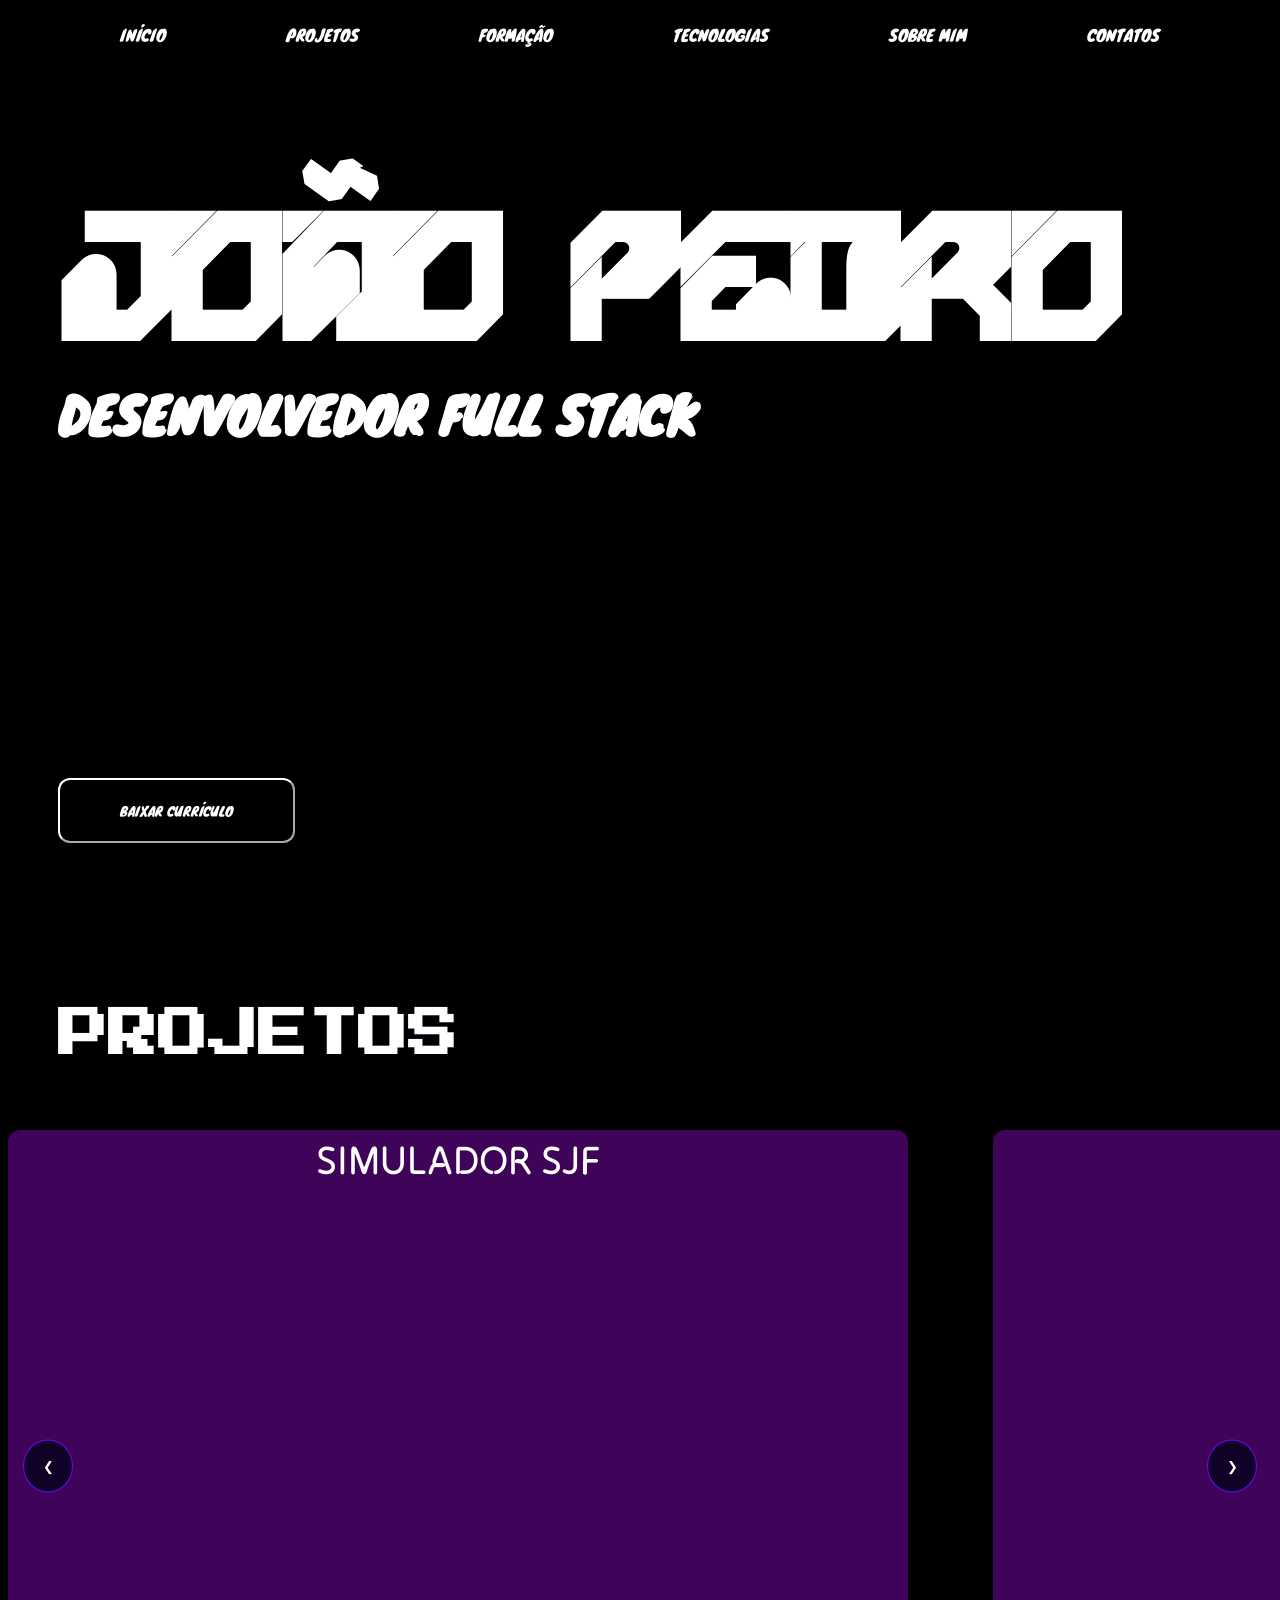
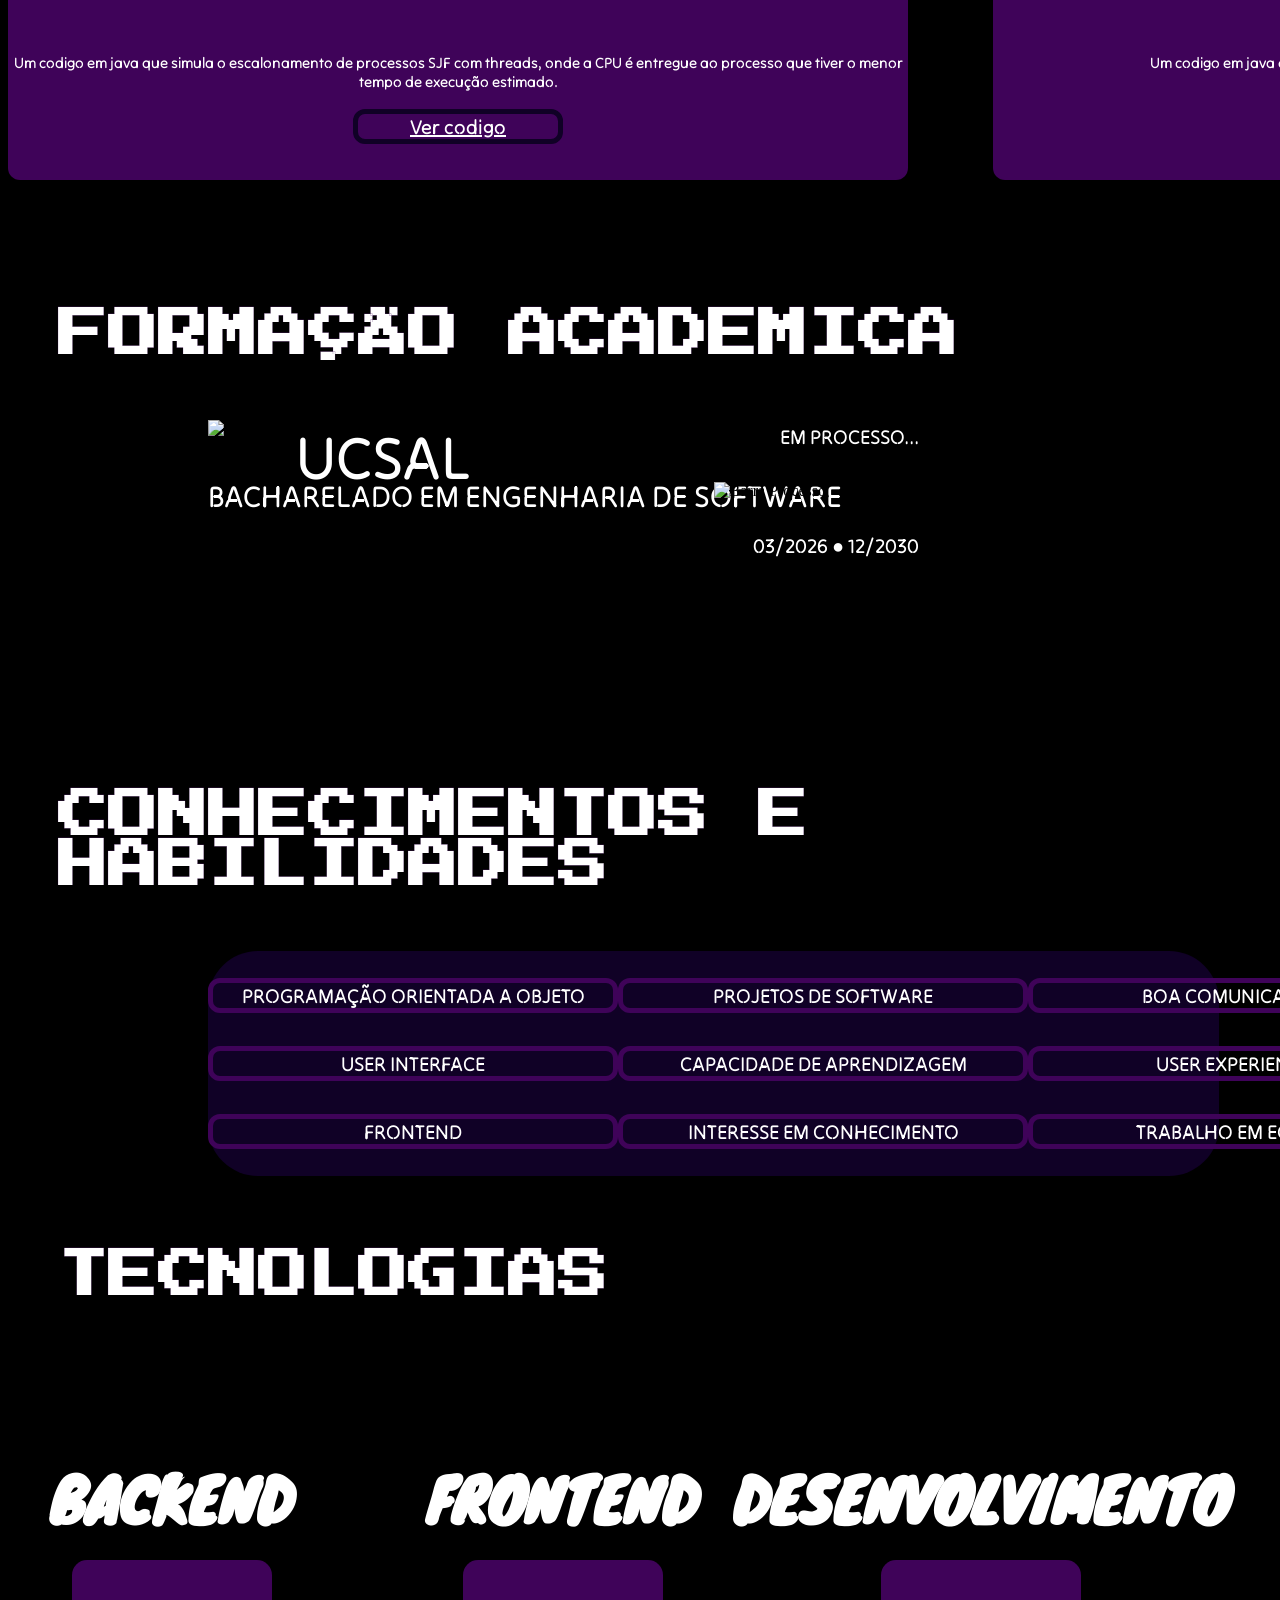
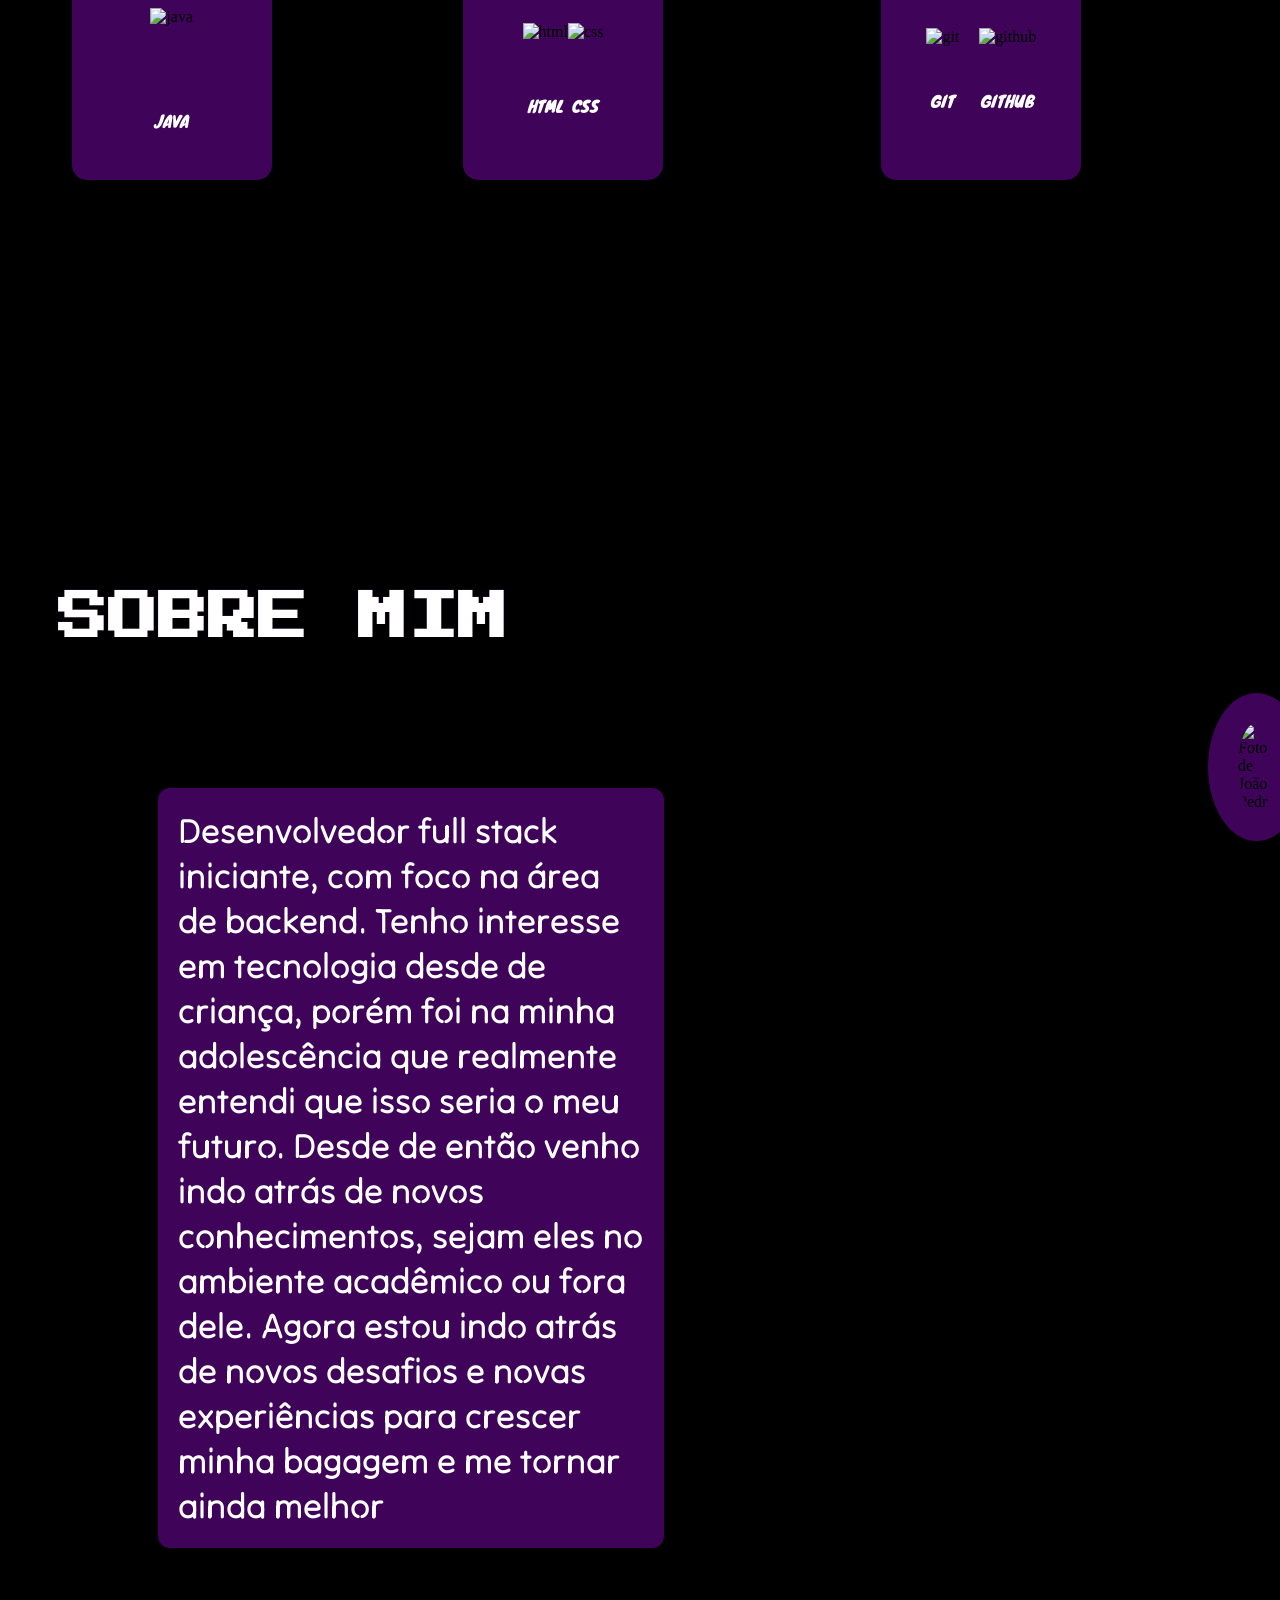
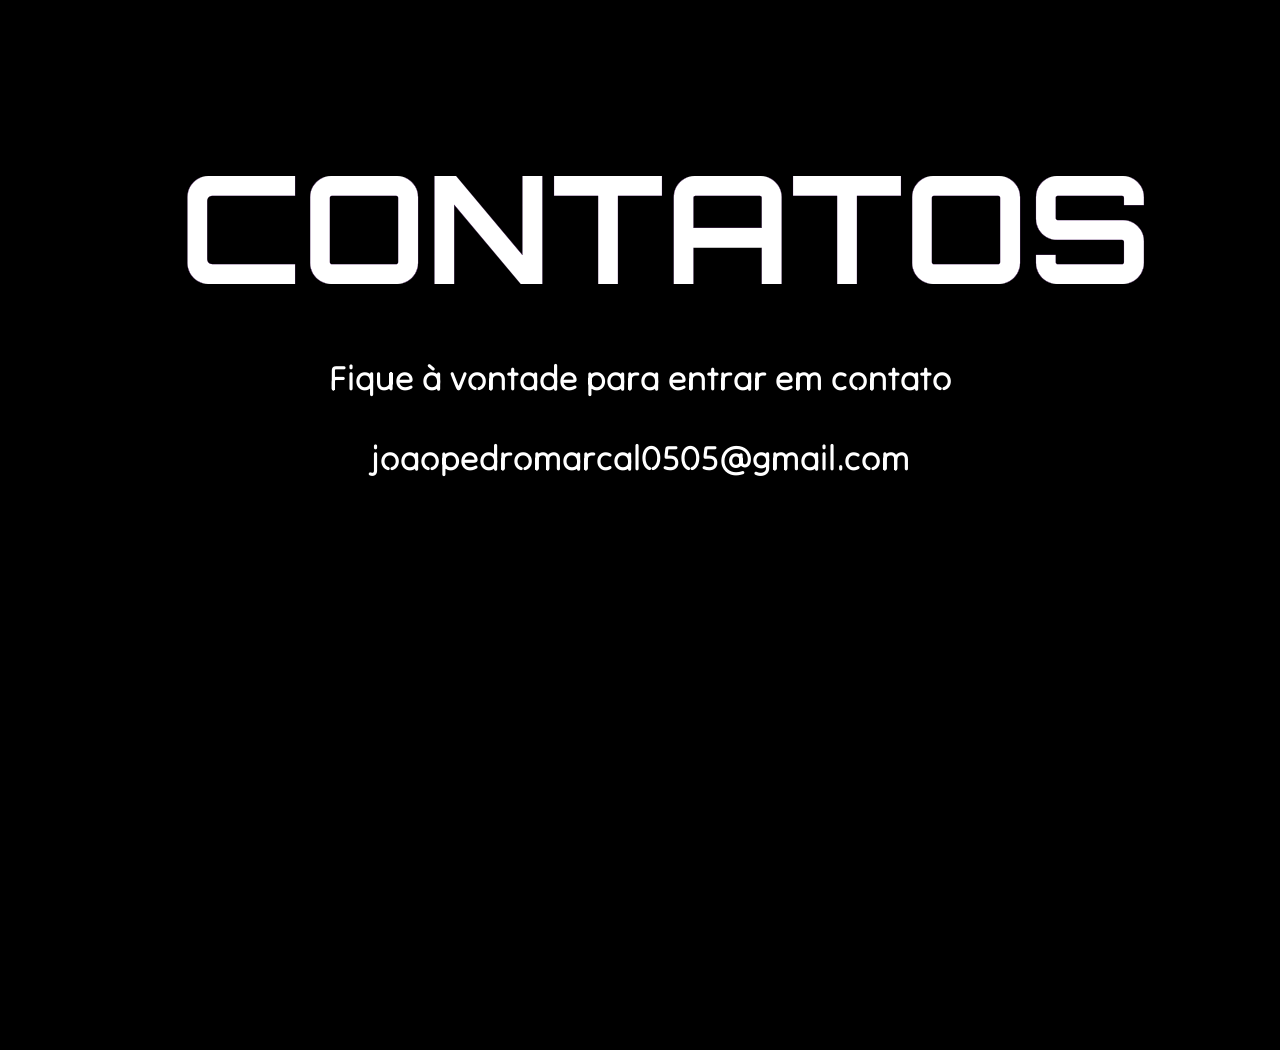
==== MeuPortifolio/index.html @ bd73b1de "Adicionei o portfólio por completo" ====
<!DOCTYPE html>
<html lang="en">
<head>
    <meta charset="UTF-8">
    <meta name="viewport" content="width=device-width, initial-scale=1.0">
    <title>Portifolio</title>
    <link rel="stylesheet" href="sytle.css">
    <link rel="preconnect" href="https://fonts.googleapis.com">
    <link rel="preconnect" href="https://fonts.gstatic.com" crossorigin>
    <link href="https://fonts.googleapis.com/css2?family=Knewave&display=swap" rel="stylesheet">
    <link href="https://fonts.googleapis.com/css2?family=Knewave&family=Orbitron:wght@400..900&display=swap" rel="stylesheet">
    <link href="https://fonts.googleapis.com/css2?family=Press+Start+2P&display=swap" rel="stylesheet">
    <link rel="preconnect" href="https://fonts.googleapis.com">
    <link rel="preconnect" href="https://fonts.googleapis.com">
    <link rel="preconnect" href="https://fonts.gstatic.com" crossorigin>
    <link href="https://fonts.googleapis.com/css2?family=Tilt+Neon&display=swap" rel="stylesheet">
    <script src="script.js"></script>
</head>
<body id="inicio">

    <section class="paginas">
        <section class="inicio" id="pagina">

            <nav>
                <ul>
                    <li><a href="#inicio">INÍCIO</a></li>
                    <li><a href="#projetos">PROJETOS</a></li>
                    <li><a href="#formacao">FORMAÇÃO</a></li>
                    <li><a href="#tecnologia">TECNOLOGIAS</a></li>
                    <li><a href="#sobre">SOBRE MIM</a></li>
                    <li><a href="#contato">CONTATOS</a></li>
                </ul>
            </nav>

            <div>
            <h1>JOÃO PEDRO</h1>  
            <h2>DESENVOLVEDOR FULL STACK</h2>
            </div>

            <div id="curriculo">
            <a href="Currículo João Pedro Marcal.pdf" download="Currículo João Pedro Marcal" target="_blank">
            <button class="curriculo">BAIXAR CURRÍCULO</button>
            </a>
            </div>

        </section>

        <section class="pagina" id="projetos">

            
            <h2>PROJETOS</h2>

            <div class="areaprojetos">

                <div class="controles">
                    <button onclick="mover(-1)" aria-label="Projeto anterior">❮</button>
                    <button onclick="mover(1)" aria-label="Próximo projeto">❯</button>
                </div>

            <div class="projetos">


            
                



                <div class="projeto">
                    <h3>SIMULADOR SJF</h3>
                    
                <div id="imagemsjf">
                    <video autoplay muted playsinline loop src="Videos demonstrativos/SJF video.mp4"></video>
                </div>
                
                <h4>Um codigo em java que simula o escalonamento de processos SJF com threads, onde a CPU é entregue ao processo que tiver o menor tempo de execução estimado.</h4>

                <div class="codigo">
                    <a href="https://github.com/JoaoPedro-Moreira/SJF" target="_blank">Ver codigo</a>
                </div>

                </div>

                <div class="projeto">
                    <h3>SIMULADOR de TV</h3>
                    
                <div id="imagemsjf">
                    <video autoplay muted playsinline loop src="Videos demonstrativos/Projeto TV.mp4"></video>
                </div>
                
                <h4>Um codigo em java que simula algumas funções de uma tv, primeiro codigo feito em POO.</h4>

                <div class="codigo">
                    <a href="https://github.com/JoaoPedro-Moreira/SJF" target="_blank">Ver codigo</a>
                </div>

                </div>

                <div class="projeto">
                    <h3>PORTIFOLIO</h3>
                    <div id="imagemsol">
                        <img src="imagem/Sol.png" alt="symbol portifolio">
                    </div>

                    <h4>Você está aqui! :) Meu portfólio pessoal, desenvolvido em HTML e CSS.</h4>

                    <div class="codigo">
                        <a href="https://github.com/JoaoPedro-Moreira/Portifolio/tree/main" target="_blank">Ver codigo</a>
                    </div>

                </div>

            </div>
        </section>

        <section class="pagina" id="formacao">
            <h2>FORMAÇÃO ACADEMICA</h2>

            <div id="blocoformacao">

                <div id="ucsal">
                    <img src="imagem/Logo Ucsal.png" alt="UCSAL">
                    <h3>UCSAL</h3>
                </div>

                    <h4>BACHARELADO EM ENGENHARIA DE SOFTWARE</h4>

                    <div id="processo">
                        <h5>EM PROCESSO...</h5>
                        <img src="imagem/Barra processo.png" alt="Barra Processo" id="barraprocesso">
                        <h5>03/2026 ● 12/2030</h5>
                        
                        
                    </div>

            </div>        

            <h2>CONHECIMENTOS E HABILIDADES</h2>

            <div id="habilidades">

            <div>

                <h5>PROGRAMAÇÃO ORIENTADA A OBJETO</h5>
                <h5>USER INTERFACE</h5>
                <h5>FRONTEND</h5>
            </div>


            <div>

                <h5>PROJETOS DE SOFTWARE</h5>
                <h5>CAPACIDADE DE APRENDIZAGEM</h5>
                <h5>INTERESSE EM CONHECIMENTO</h5>

            </div>

            <div>

                <h5>BOA COMUNICAÇÃO</h5>
                <h5>USER EXPERIENCE</h5>
                <h5>TRABALHO EM EQUIPE</h5>

            </div>

        </div>

        </section>


        <section class="pagina" id="tecnologia">
            <h2>TECNOLOGIAS</h2>

            <div id="blocostec">

                <div class="grupotec">

                    <div>
                    <h3>BACKEND</h3>
                    </div>

                    <div id="blocoback">
                        <div id="java">
                        <img src="imagem/java.png" alt="java" id="imagemjava">
                        <div id="nomejava">JAVA</div>
                        </div>
                    </div>
                </div>


                <div class="grupotec">

                    <div>
                    <h3 id="nomefront">FRONTEND</h3>
                    </div>

                    <div id="blocofront">

                        <div id="elementosfront">
                            <div id="html">
                                <img src="imagem/html symbol.png" alt="html" id="imagemhtml">
                                <div id="nomehtml">HTML</div>
                            </div>
                            
                            <div id="css">
                                <img src="imagem/css symbol.png" alt="css" id="imagemcss">
                                <div id="nomecss">CSS</div>
                            </div>
                        </div>
                        

                    </div>
                </div>


                <div class="grupotec">

                    <div>
                    <h3>DESENVOLVIMENTO</h3>
                    </div>

                    <div id="blocodesenvolvimento">

                        <div id="elementosdev">

                            <div id="git">
                                <img src="imagem/git symbol.png" alt="git" id="imagemgit">
                                <div id="nomegit">GIT</div>
                            </div>

                            <div id="github">
                                <img src="imagem/GitHubWhite.png" alt="github" id="imagemgithub">
                                <div id="nomegithub">GITHUB</div>
                            </div>

                        </div>

                    </div>

                </div>

        </section>

        <section class="pagina" id="sobre">
            <h2>SOBRE MIM</h2>

            <div id="bordaftminha">
                <img src="imagem/fotominha.png" alt="Foto de João Pedro" id="ftminha">
            </div>

            <div id="textosobre">
            <h3>Desenvolvedor full stack iniciante, com foco na área de backend. Tenho interesse em tecnologia desde de criança, porém foi na minha adolescência que realmente entendi que isso seria o meu futuro. Desde de então venho indo atrás de novos conhecimentos, sejam eles no ambiente acadêmico ou fora dele. Agora estou indo atrás de novos desafios e novas experiências para crescer minha bagagem e me tornar ainda melhor</h3>
            </div>

            
        </section>

        <section class="pagina" id="contato">
            <h2>CONTATOS</h2>
            <h3>Fique à vontade para entrar em contato</h3>
            <h3>joaopedromarcal0505@gmail.com</h3>

            <div id="botoescontato">
                
                <a href="https://github.com/JoaoPedro-Moreira" target="_blank">
                    <button class="buttongithub"></button>
                </a>

                <a href="https://www.linkedin.com/in/joão-pedro-marçal-moreira-ba4a26439/?isSelfProfile=true" target="_blank">
                    <button class="buttonlinkedin"></button>
                </a>

                <a href="mailto:joaopedromarcal0505@gmail.com">
                    <button class="buttongmail"></button>
                </a>

            </div>

        </section>
    </section>
        
</body>
</html>
---- MeuPortifolio/sytle.css ----
@font-face {
    font-family: "CyberCypher";
    src: url(./Fonts/Cyber\ Cipher.ttf)
}

.press-start-2p-regular {
    font-family: "Press Start 2P", system-ui;
    font-style: normal;
}


.tilt-neon-uniquifier {
    font-family: "Tilt Neon", sans-serif;
    font-optical-sizing: auto;
    font-weight: 400;
    font-style: normal;
    font-variation-settings:
    "XROT" 0,
    "YROT" 0;
}


.knewave-regular {
    font-family: "Knewave", system-ui;
    font-weight: 400;
    font-style: normal;
}
.orbitron {
    font-family: "Orbitron", sans-serif;
    font-optical-sizing: auto;
}

html{
    width: 100%;
    min-width: 100vh;
    min-height: 650vh;
    scroll-behavior: smooth;
    scroll-snap-type: y mandatory;
    scrollbar-color: #000 #000;
}

section{
    height: 100vh;
    scroll-snap-align: start;
}


h2{
    color: white;
    font-size:  50px;
    font-family: "Press Start 2P";
    margin-bottom: 0%;
    margin-left: 50px;
    padding-top: 60px;
    border: #3F0359;
    -webkit-text-stroke: 0.2px #3F0359;
}



body{
    background-color: #000000;
}

nav{
    display: flex;
    justify-content: center;
    font-family: "Knewave";
    max-height: 60px;

}
ul {
    list-style-type: none;
    margin: 0;
    padding: 0;
    overflow: hidden;
    position: fixed;
    top: 0;

}

ul li {
    float: left;
}

ul li a {
    display: block;
    color: white;
    text-align: center;
    padding: 14px 60px;
    text-decoration: none;
}

ul li a:hover {
    text-decoration: underline;
    text-decoration-thickness: 3px;
}

.inicio{
    height: 100vh;
    background-image: url(imagem/fundo\ 1.png);
    background-repeat: no-repeat;
    background-attachment: flex;
    background-position: right , top;
    background-size: 90%;
}

.inicio h1{
    color: white;
    font-size: 175px;
    font-family: "CyberCypher";
    margin-bottom: 0%;
    margin-left: 50px;
}

.inicio h2{
    color: white;
    font-size: 50px;
    font-family: "Knewave";
    margin: 0%;
    margin-left: 50px;
    padding: 0px;
    -webkit-text-stroke: 2px transparent;
}

.curriculo{
    margin-top: 325px;
    margin-left: 50px;
    padding: 20px 60px;
    background-color: #000000;
    color: white;
    border-radius: 12px;
    font-family: "Knewave";
    border-color: white;
    cursor: pointer;
}

.curriculo:hover{
    background-color: #3F0359;
}

.areaprojetos {
    position: relative;
    width: 100%;
}

.controles {
    position: absolute;
    top: 50%;
    left: 0;
    width: 100%;
    height: 0;
    padding: 0 15px;
    box-sizing: border-box;
    display: flex;
    justify-content: space-between;
    align-items: center;
    z-index: 10;
    pointer-events: none;
}

.controles button {
    width: 50px;
    height: 53px;
    margin: 0;

    border-radius: 50%;
    background-color: #100126;
    color: white;
    border: 1px solid #7900FF;
    cursor: pointer;
    pointer-events: auto;
    transform: translateY(-50%);
    transition: background-color 0.3s, box-shadow 0.3s;
}

.controles button:hover {
    background-color: #3F0359;
}



#projetos{
    display: flex;
    flex-direction: column;
    gap: 50px;
}

.projetos{
    display: flex;
    flex-direction: row;
    justify-content: space-around;
    gap: 25px;
    overflow-x: auto;
    scroll-behavior: smooth;
    padding: 20px 5px;
    scroll-snap-type: x mandatory;
    width: 100%;
    height: 725px;
}



.projeto{
    display: flex;
    flex-direction: column;
    background-color: #3F0359;
    width: 900px;
    height: 650px;
    margin: 0 30px 0 30px;
    border-radius: 50px;
    box-sizing: border-box;
    color: white;
    border-radius: 12px;
    scroll-snap-align: start;
}

.projeto h3{
    text-align: center;
    color: white;
    font-family: "Tilt Neon";
    font-size: 40px;
    margin-bottom: 1%;
    margin-top: 0.5%;
}

.projeto h4{
    margin-top: 1%;
    text-align: center;
    color: white;
    font-family: "Tilt Neon";
    font-size: 15px;
    margin-bottom: 0%;
}

.projeto a{
    margin-top: 2%;
    display: flex;
    justify-content: center;
    text-align: center;
    color: white;
    font-family: "Tilt Neon";
    font-size: 20px;
    border: 5px solid #100126 ;
    width: 200px;
    border-radius: 12px;
}

.projeto a:hover{
    background-color: #100126;
}

.codigo{
    display: flex;
    justify-content: center;
}

#imagemcopa{
    display: flex;
    justify-content: center;
}

#imagemcopa img{
    block-size: 15vh;
}


#imagemsol{
    display: flex;
    justify-content: center;
}

#imagemsol img{
    block-size: 30vh;
}

#imagemsjf{
    display: flex;
    justify-content: center;
}

#imagemsjf video{
    block-size: 50vh;
    border-radius: 12px;
    
}

#habilidades{
    margin-top: 60px;
    height: 25vh;
    width: 80%;
    translate: 200px;
    display: flex;
    justify-content: space-around;
    align-items: center;
    flex-direction: row;
    gap: 0px;
    border-radius: 50px;
    background-color: #100126;
}
#habilidades h5{
    text-align: center;
    color: white;
    font-family: "Tilt Neon";
    font-size: 20px;
    width: 400px;
    border: 5px solid #3F0359 ;
    border-radius: 12px;
}

#habilidades h5:hover{
    background-color: #3F0359;
    border-radius: 12px;
}

#blocoformacao{
    margin-top: 60px;
    height: 30vh;
    width: 80%;
    translate: 200px;
}

#ucsal{
    display: flex;
    align-items:flex-start;
    justify-content: flex-start;
    gap: 20px;
    width: 40%;
}

#processo{
    display: flex;
    flex-direction: column;
    justify-content: flex-start;
    align-items:flex-end;
    position: relative;
    bottom: 165px;
}

#barraprocesso{
    width: 50%;
}

#blocoformacao h5{
    color: white;
    font-family: "Tilt Neon";
    margin-right: 300px ;
    font-size: 20px;
}

#blocoformacao h3{
    color: white;
    font-family: "Tilt Neon";
    font-size: 60px;
    margin: 0%;
    height: 0vh;
}

#blocoformacao h4{
    color: white;
    text-align:left;
    font-family: "Tilt Neon";
    font-size: 30px;
}

#blocostec {
    height: 70vh;
    width: 100%;
    display: flex;
    justify-content: space-around;
    align-items: center;
    flex-direction: row;
    gap: 0px;
}

.grupotec {
    display: flex;
    flex-direction: column;
    justify-content: center;
    align-items: center;
}

#blocostec h3 {
    color: white;
    text-align: center;
    font-family: "Knewave";
    font-size: 60px;
    margin: 0 0 15px 0;
}



#blocoback {
    height: 220px;
    width: 200px;
    background-color: #3F0359;
    border-radius: 15px;

    display: flex;
    flex-direction: column;
    justify-content: center;
    align-items: center;
}

#java:hover{
    background-color: #100126;
    border-radius: 12px;
}

#java{
    display: flex;
    flex-direction: column;
    align-items: center;
}

#imagemjava {
    block-size: 100px;
}

#nomejava {
    color: white;
    font-family: "Knewave";
}

#blocofront {
    height: 220px;
    width: 200px;
    background-color: #3F0359;
    border-radius: 15px;

    display: flex;
    flex-direction: column;
    justify-content: center;
    align-items: center;
    translate: 50px;
}



#nomefront{
    translate: 50px;
}

#elementosfront{
    display: flex;
    flex-direction: row;
}

#html{
    display: flex;
    flex-direction: column;
    align-items: center;
}

#html:hover{
    background-color: #100126;
    border-radius: 12px;
}


#imagemhtml {
    block-size: 70px;
}

#nomehtml {
    color: white;
    font-family: "Knewave";
}

#css{
    display: flex;
    flex-direction: column;
    align-items: center;
}

#css:hover{
    background-color: #100126;
    border-radius: 12px;
}

#imagemcss {
    block-size: 70px;
}

#nomecss {
    color: white;
    font-family: "Knewave";
}


#blocodesenvolvimento {
    height: 220px;
    width: 200px;
    background-color: #3F0359;
    border-radius: 15px;

    display: flex;
    flex-direction: column;
    justify-content: center;
    align-items: center;
}

#git:hover{
    background-color: #100126;
    border-radius: 12px;
}

#elementosdev{
    display: flex;
    flex-direction: row;
    gap: 20px
}

#git{
    display: flex;
    flex-direction: column;
    align-items: center;
}

#imagemgit {
    block-size: 60px;
}

#nomegit {
    color: white;
    font-family: "Knewave";
}

#github{
    display: flex;
    flex-direction: column;
    align-items: center;
}

#github:hover{
    background-color: #100126;
    border-radius: 12px;
}

#imagemgithub {
    block-size: 60px;
}

#nomegithub {
    color: white;
    font-family: "Knewave";
}

#sobre h2{
    padding-bottom: 50px;
}

#textosobre {
    width: 40%;
    translate: 150px;
    background-color: #3F0359;
    border-radius: 12px;
}

#bordaftminha{
    height: 60px;
    width: 60px;
}


#ftminha{
    position: relative;
    left: 1200px;
    background-color: #3F0359;
    border-radius: 100%;
    padding: 30px;
}

#sobre h3{
    color: white;
    font-family: "Tilt Neon";
    font-size: 35px;
    padding: 20px;
}

#contato h2{
    text-align: center;
    padding-top: 175px;
    font-size: 150px;
    font-family: "Orbitron";
}

#contato h3{
    text-align: center;
    font-family: "Tilt Neon";
    color: white;
    font-size: 35px;
    padding: 0%;
}

#botoescontato{
    width: 235px;
    height: 75;
    translate: 790px;
}

#botoescontato a{
    color: transparent;
}



.buttongithub{
    width: 75px;
    height: 75px;
    background-image: url(imagem/GitHubWhite.png);
    background-size: 101%;
    background-repeat: no-repeat;
    border:none;
    transition: background-image 0.3s ease;
    background-color: transparent;
    cursor: pointer;
}

.buttongithub:hover{
    background-image: url(imagem/githubroxo.png);
}

.buttonlinkedin{
    width: 75px;
    height: 75px;
    background-image: url(imagem/linkedin.png);
    background-size: 103%;
    background-repeat: no-repeat;
    border:none;
    transition: background-image 0.3s ease;
    background-color: transparent;
    translate: 10px;
    cursor: pointer;
}

.buttonlinkedin:hover{
    background-image: url(imagem/linkedin\ roxo.png);
}

.buttongmail{
    width: 75px;
    height: 75px;
    background-image: url(imagem/gmail\ .png);
    background-size: 103%;
    background-repeat: no-repeat;
    border:none;
    transition: background-image 0.3s ease;
    background-color: transparent;
    translate: 10px;
    cursor: pointer;
}

.buttongmail:hover{
    background-image: url(imagem/gmail\ roxo.png);
}
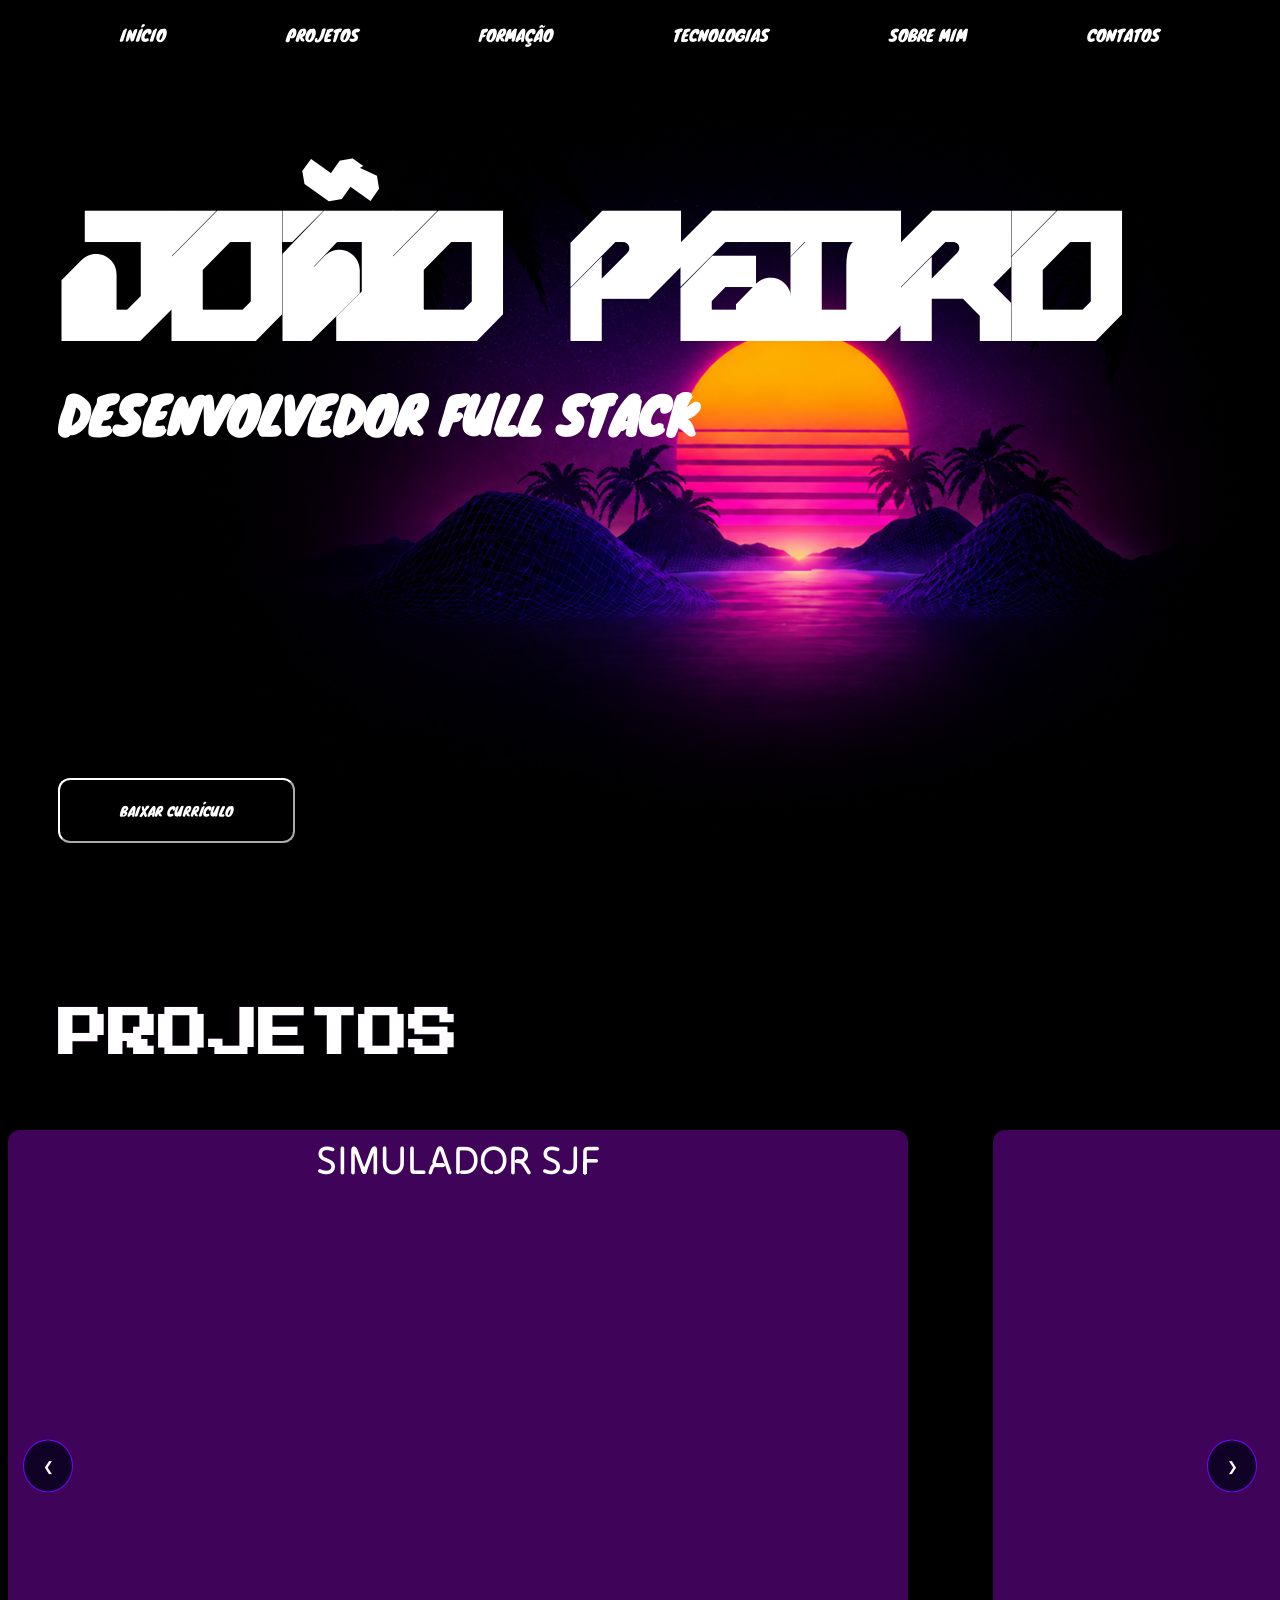
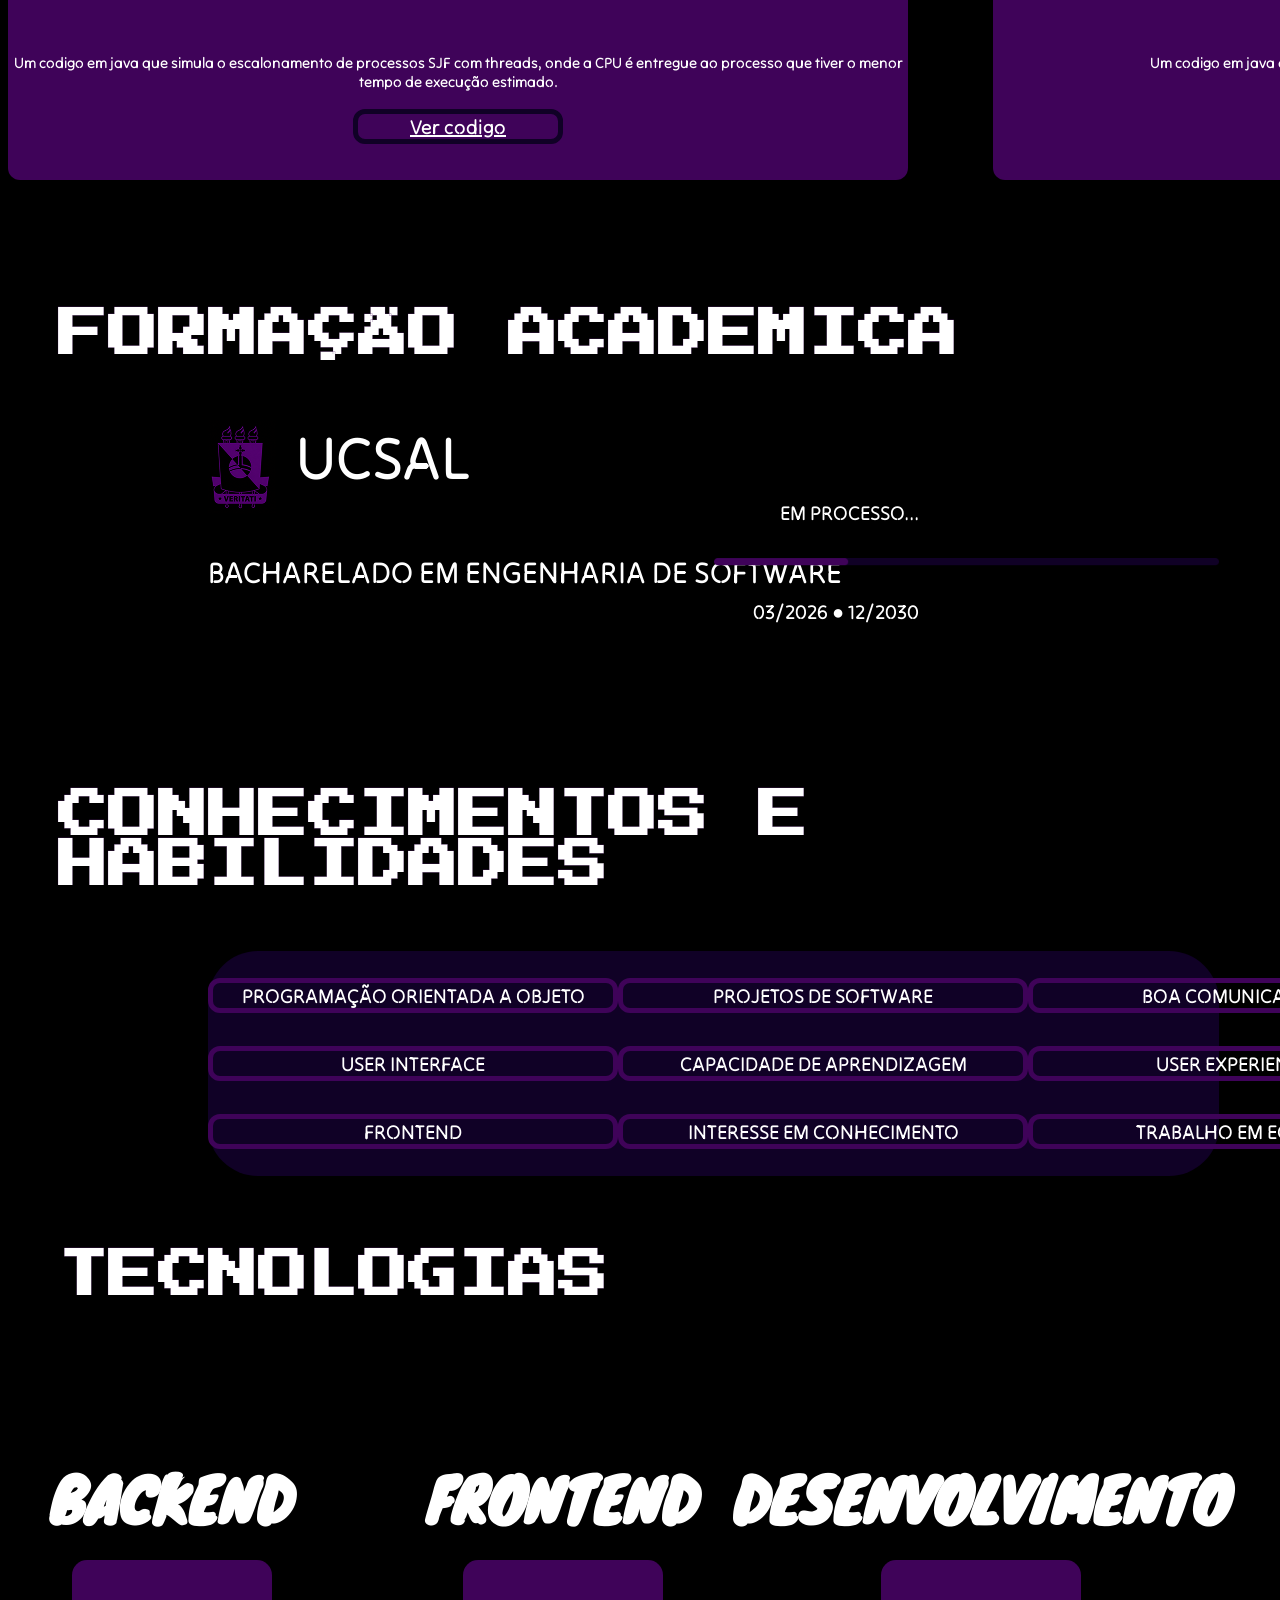
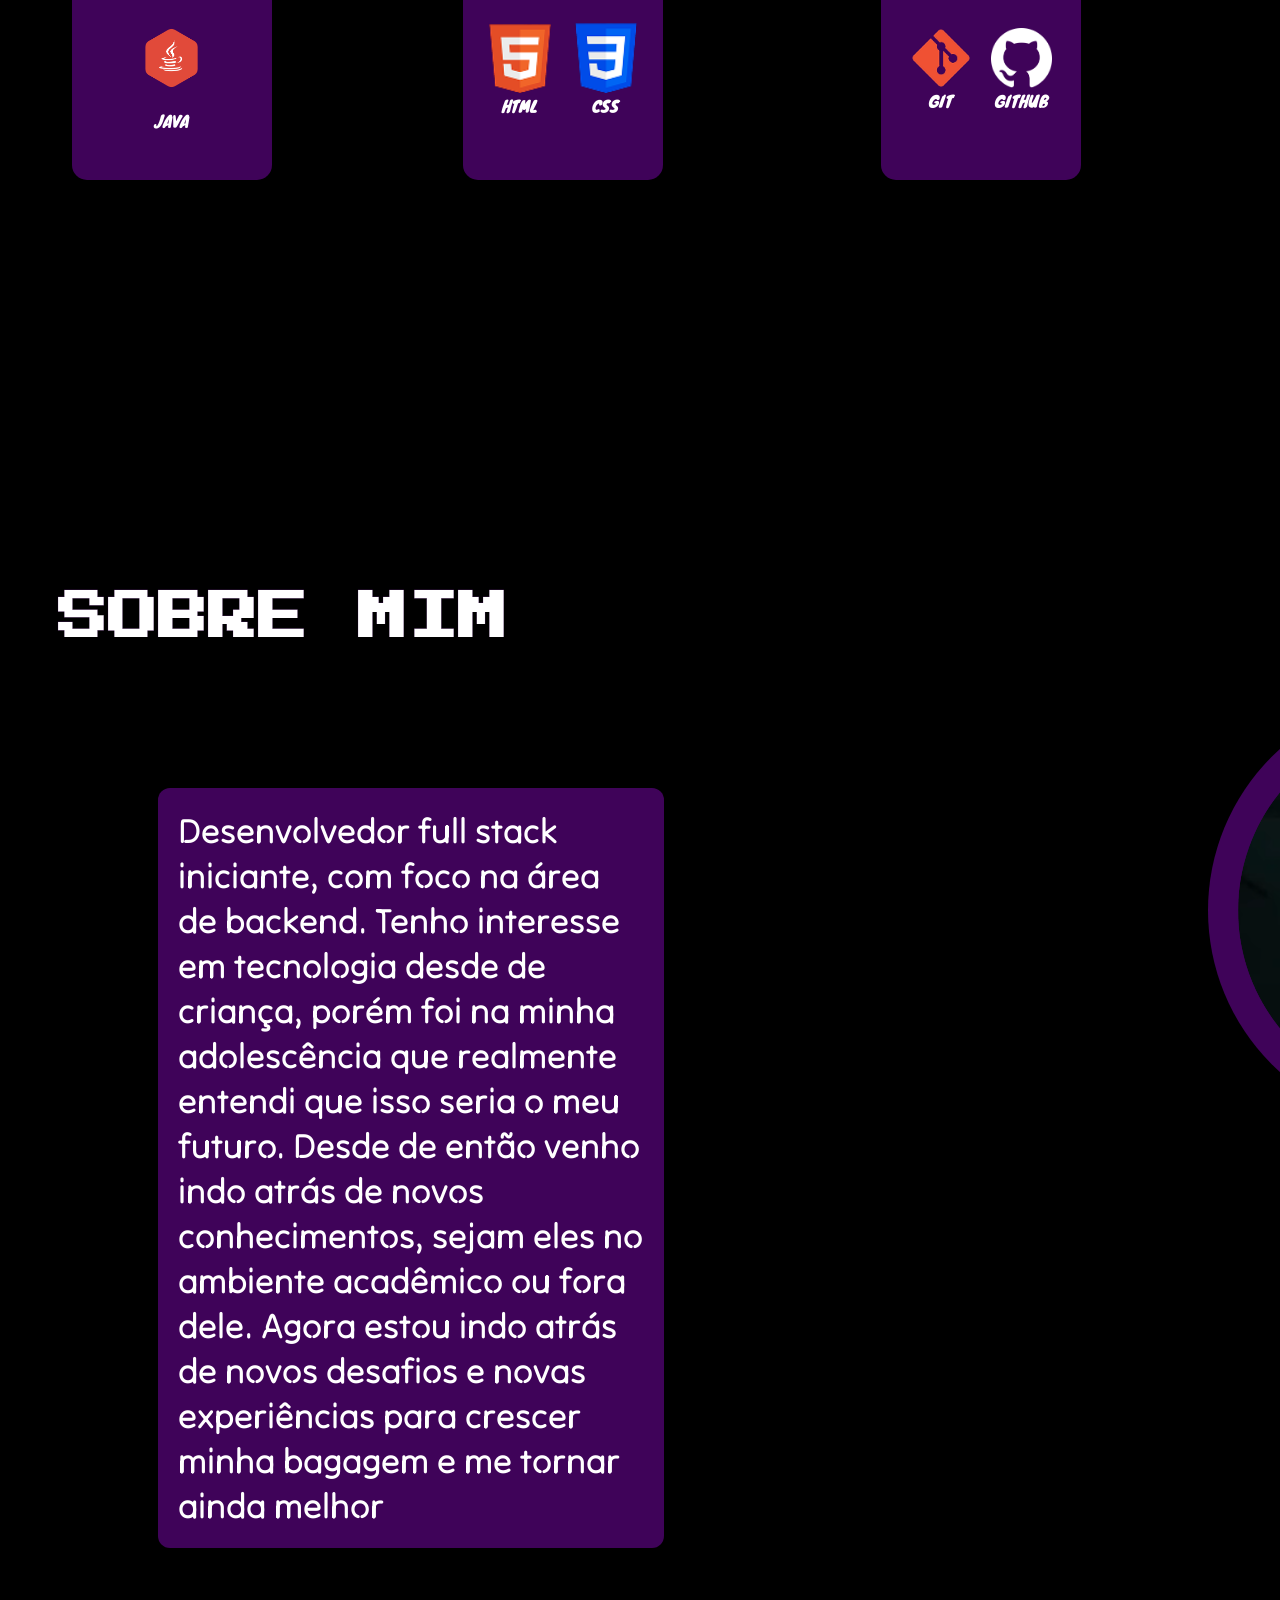
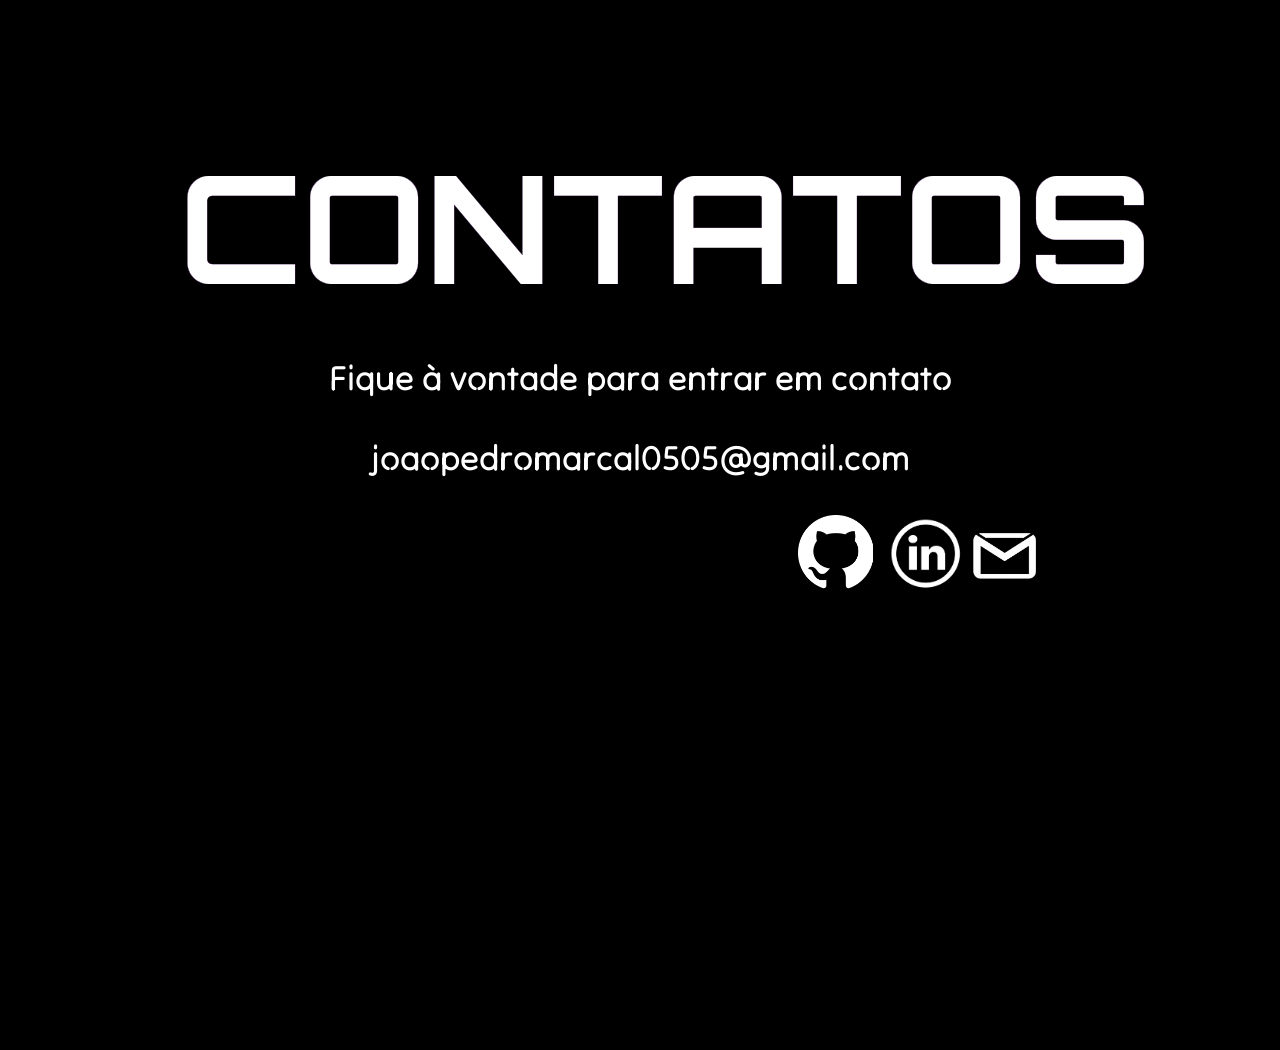
==== commit d1784f86: "Atualizações nos anexos" ====
--- a/MeuPortifolio/index.html
+++ b/MeuPortifolio/index.html
@@ -69,13 +69,13 @@
                     <h3>SIMULADOR SJF</h3>
                     
                 <div id="imagemsjf">
-                    <video autoplay muted playsinline loop src="Videos demonstrativos/SJF video.mp4"></video>
+                    <video autoplay muted playsinline loop src="Vídeos Demonstrativos/SJF video.mp4"></video>
                 </div>
                 
                 <h4>Um codigo em java que simula o escalonamento de processos SJF com threads, onde a CPU é entregue ao processo que tiver o menor tempo de execução estimado.</h4>
 
                 <div class="codigo">
-                    <a href="https://github.com/JoaoPedro-Moreira/SJF" target="_blank">Ver codigo</a>
+                    <a href="https://github.com/JoaoPedro-Moreira/Simulador-SJF" target="_blank">Ver codigo</a>
                 </div>
 
                 </div>
@@ -84,13 +84,13 @@
                     <h3>SIMULADOR de TV</h3>
                     
                 <div id="imagemsjf">
-                    <video autoplay muted playsinline loop src="Videos demonstrativos/Projeto TV.mp4"></video>
+                    <video autoplay muted playsinline loop src="Vídeos Demonstrativos/Projeto TV.mp4 "></video>
                 </div>
                 
                 <h4>Um codigo em java que simula algumas funções de uma tv, primeiro codigo feito em POO.</h4>
 
                 <div class="codigo">
-                    <a href="https://github.com/JoaoPedro-Moreira/SJF" target="_blank">Ver codigo</a>
+                    <a href="https://github.com/JoaoPedro-Moreira/Protejo-TV" target="_blank">Ver codigo</a>
                 </div>
 
                 </div>
@@ -98,13 +98,13 @@
                 <div class="projeto">
                     <h3>PORTIFOLIO</h3>
                     <div id="imagemsol">
-                        <img src="imagem/Sol.png" alt="symbol portifolio">
+                        <img src="Imagens/Sol.png" alt="symbol portifolio">
                     </div>
 
                     <h4>Você está aqui! :) Meu portfólio pessoal, desenvolvido em HTML e CSS.</h4>
 
                     <div class="codigo">
-                        <a href="https://github.com/JoaoPedro-Moreira/Portifolio/tree/main" target="_blank">Ver codigo</a>
+                        <a href="https://github.com/JoaoPedro-Moreira/Meu-Portifolio" target="_blank">Ver codigo</a>
                     </div>
 
                 </div>
@@ -118,7 +118,7 @@
             <div id="blocoformacao">
 
                 <div id="ucsal">
-                    <img src="imagem/Logo Ucsal.png" alt="UCSAL">
+                    <img src="Imagens/Logo Ucsal.png" alt="UCSAL">
                     <h3>UCSAL</h3>
                 </div>
 
@@ -126,7 +126,7 @@
 
                     <div id="processo">
                         <h5>EM PROCESSO...</h5>
-                        <img src="imagem/Barra processo.png" alt="Barra Processo" id="barraprocesso">
+                        <img src="Imagens/Barra processo.png" alt="Barra Processo" id="barraprocesso">
                         <h5>03/2026 ● 12/2030</h5>
                         
                         
@@ -180,7 +180,7 @@
 
                     <div id="blocoback">
                         <div id="java">
-                        <img src="imagem/java.png" alt="java" id="imagemjava">
+                        <img src="Imagens/java.png" alt="java" id="imagemjava">
                         <div id="nomejava">JAVA</div>
                         </div>
                     </div>
@@ -197,12 +197,12 @@
 
                         <div id="elementosfront">
                             <div id="html">
-                                <img src="imagem/html symbol.png" alt="html" id="imagemhtml">
+                                <img src="Imagens/html symbol.png" alt="html" id="imagemhtml">
                                 <div id="nomehtml">HTML</div>
                             </div>
                             
                             <div id="css">
-                                <img src="imagem/css symbol.png" alt="css" id="imagemcss">
+                                <img src="Imagens/css symbol.png" alt="css" id="imagemcss">
                                 <div id="nomecss">CSS</div>
                             </div>
                         </div>
@@ -223,12 +223,12 @@
                         <div id="elementosdev">
 
                             <div id="git">
-                                <img src="imagem/git symbol.png" alt="git" id="imagemgit">
+                                <img src="Imagens/git symbol.png" alt="git" id="imagemgit">
                                 <div id="nomegit">GIT</div>
                             </div>
 
                             <div id="github">
-                                <img src="imagem/GitHubWhite.png" alt="github" id="imagemgithub">
+                                <img src="Imagens/GitHubWhite.png" alt="github" id="imagemgithub">
                                 <div id="nomegithub">GITHUB</div>
                             </div>
 
@@ -244,7 +244,7 @@
             <h2>SOBRE MIM</h2>
 
             <div id="bordaftminha">
-                <img src="imagem/fotominha.png" alt="Foto de João Pedro" id="ftminha">
+                <img src="Imagens/fotominha.png" alt="Foto de João Pedro" id="ftminha">
             </div>
 
             <div id="textosobre">
--- a/MeuPortifolio/sytle.css
+++ b/MeuPortifolio/sytle.css
@@ -98,7 +98,7 @@
 
 .inicio{
     height: 100vh;
-    background-image: url(imagem/fundo\ 1.png);
+    background-image: url(Imagens/fundo\ 1.png);
     background-repeat: no-repeat;
     background-attachment: flex;
     background-position: right , top;
@@ -608,7 +608,7 @@
 .buttongithub{
     width: 75px;
     height: 75px;
-    background-image: url(imagem/GitHubWhite.png);
+    background-image: url(Imagens/GitHubWhite.png);
     background-size: 101%;
     background-repeat: no-repeat;
     border:none;
@@ -618,13 +618,13 @@
 }
 
 .buttongithub:hover{
-    background-image: url(imagem/githubroxo.png);
+    background-image: url(Imagens/githubroxo.png);
 }
 
 .buttonlinkedin{
     width: 75px;
     height: 75px;
-    background-image: url(imagem/linkedin.png);
+    background-image: url(Imagens/linkedin.png);
     background-size: 103%;
     background-repeat: no-repeat;
     border:none;
@@ -635,13 +635,13 @@
 }
 
 .buttonlinkedin:hover{
-    background-image: url(imagem/linkedin\ roxo.png);
+    background-image: url(Imagens/linkedin\ roxo.png);
 }
 
 .buttongmail{
     width: 75px;
     height: 75px;
-    background-image: url(imagem/gmail\ .png);
+    background-image: url(Imagens/gmail\ .png);
     background-size: 103%;
     background-repeat: no-repeat;
     border:none;
@@ -652,13 +652,13 @@
 }
 
 .buttongmail:hover{
-    background-image: url(imagem/gmail\ roxo.png);
-}
-
-
-
-
-
-
-
-
+    background-image: url(Imagens/gmail\ roxo.png);
+}
+
+
+
+
+
+
+
+
